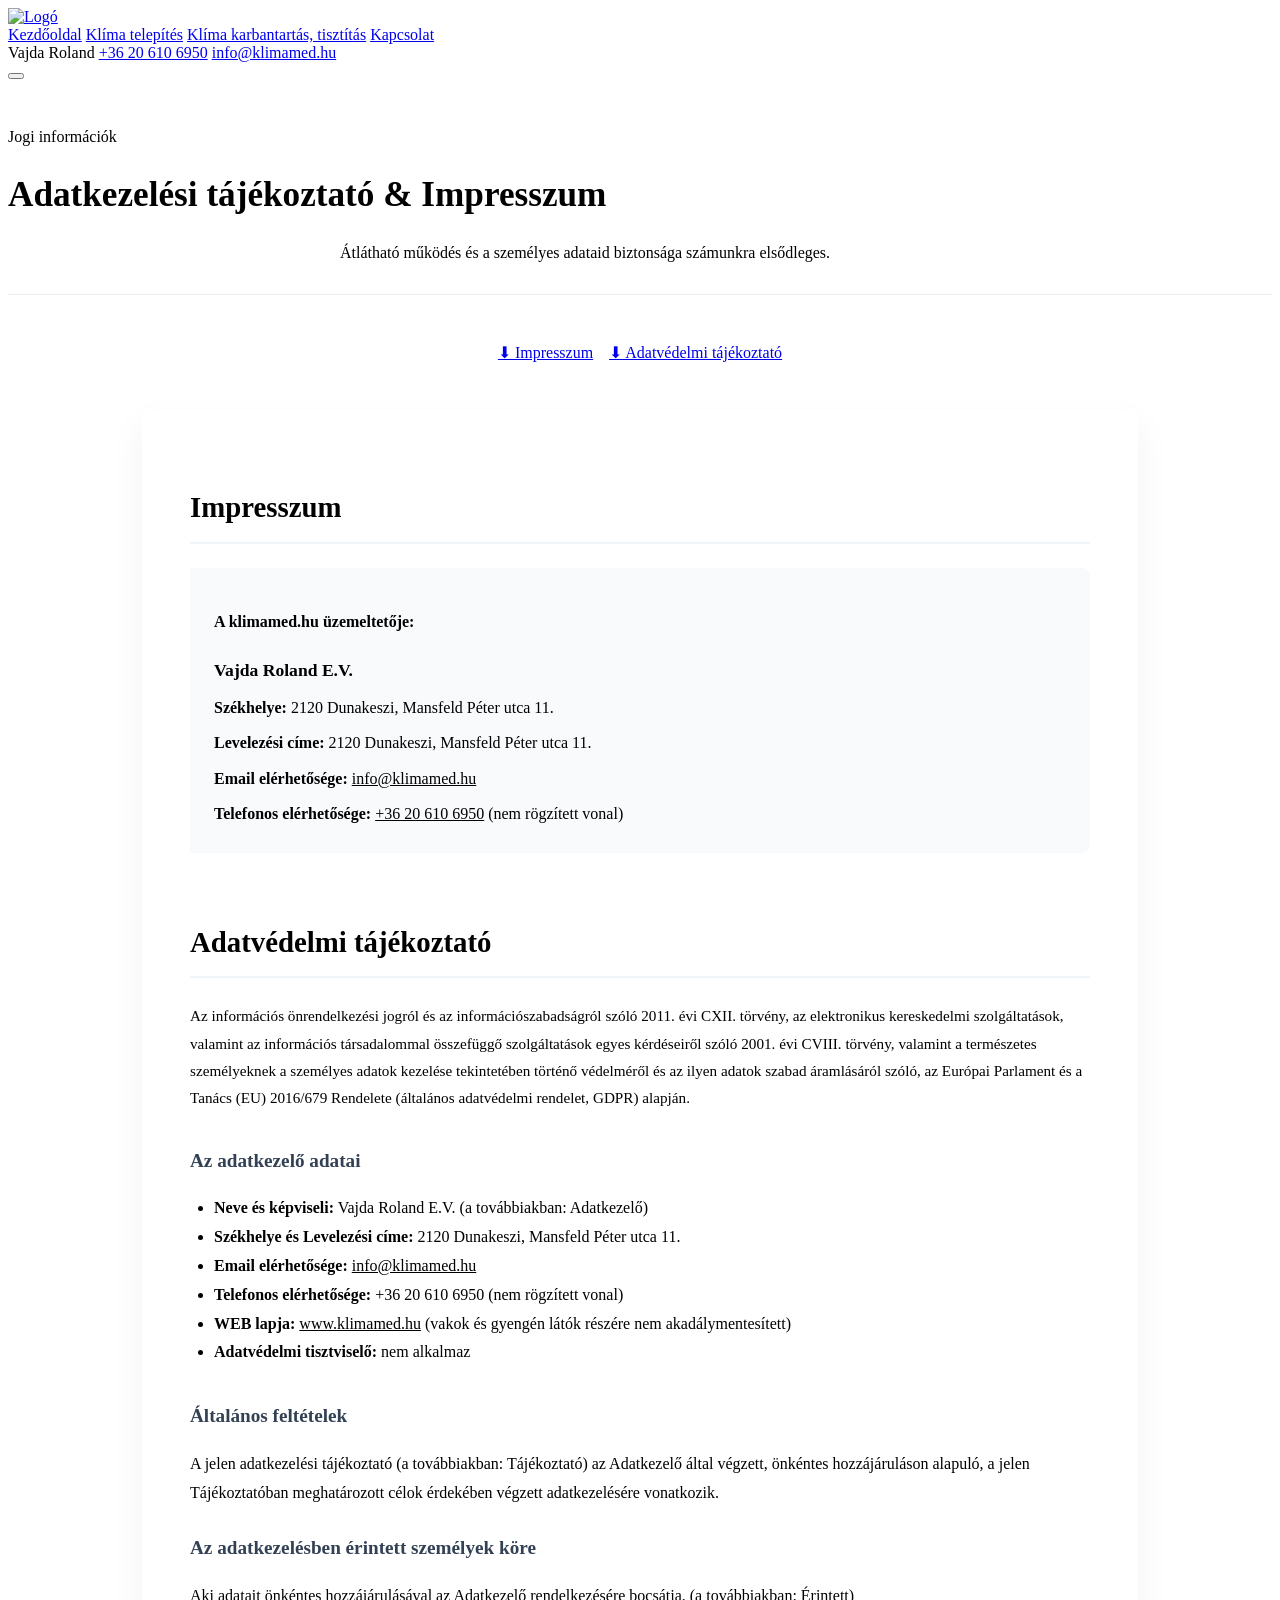
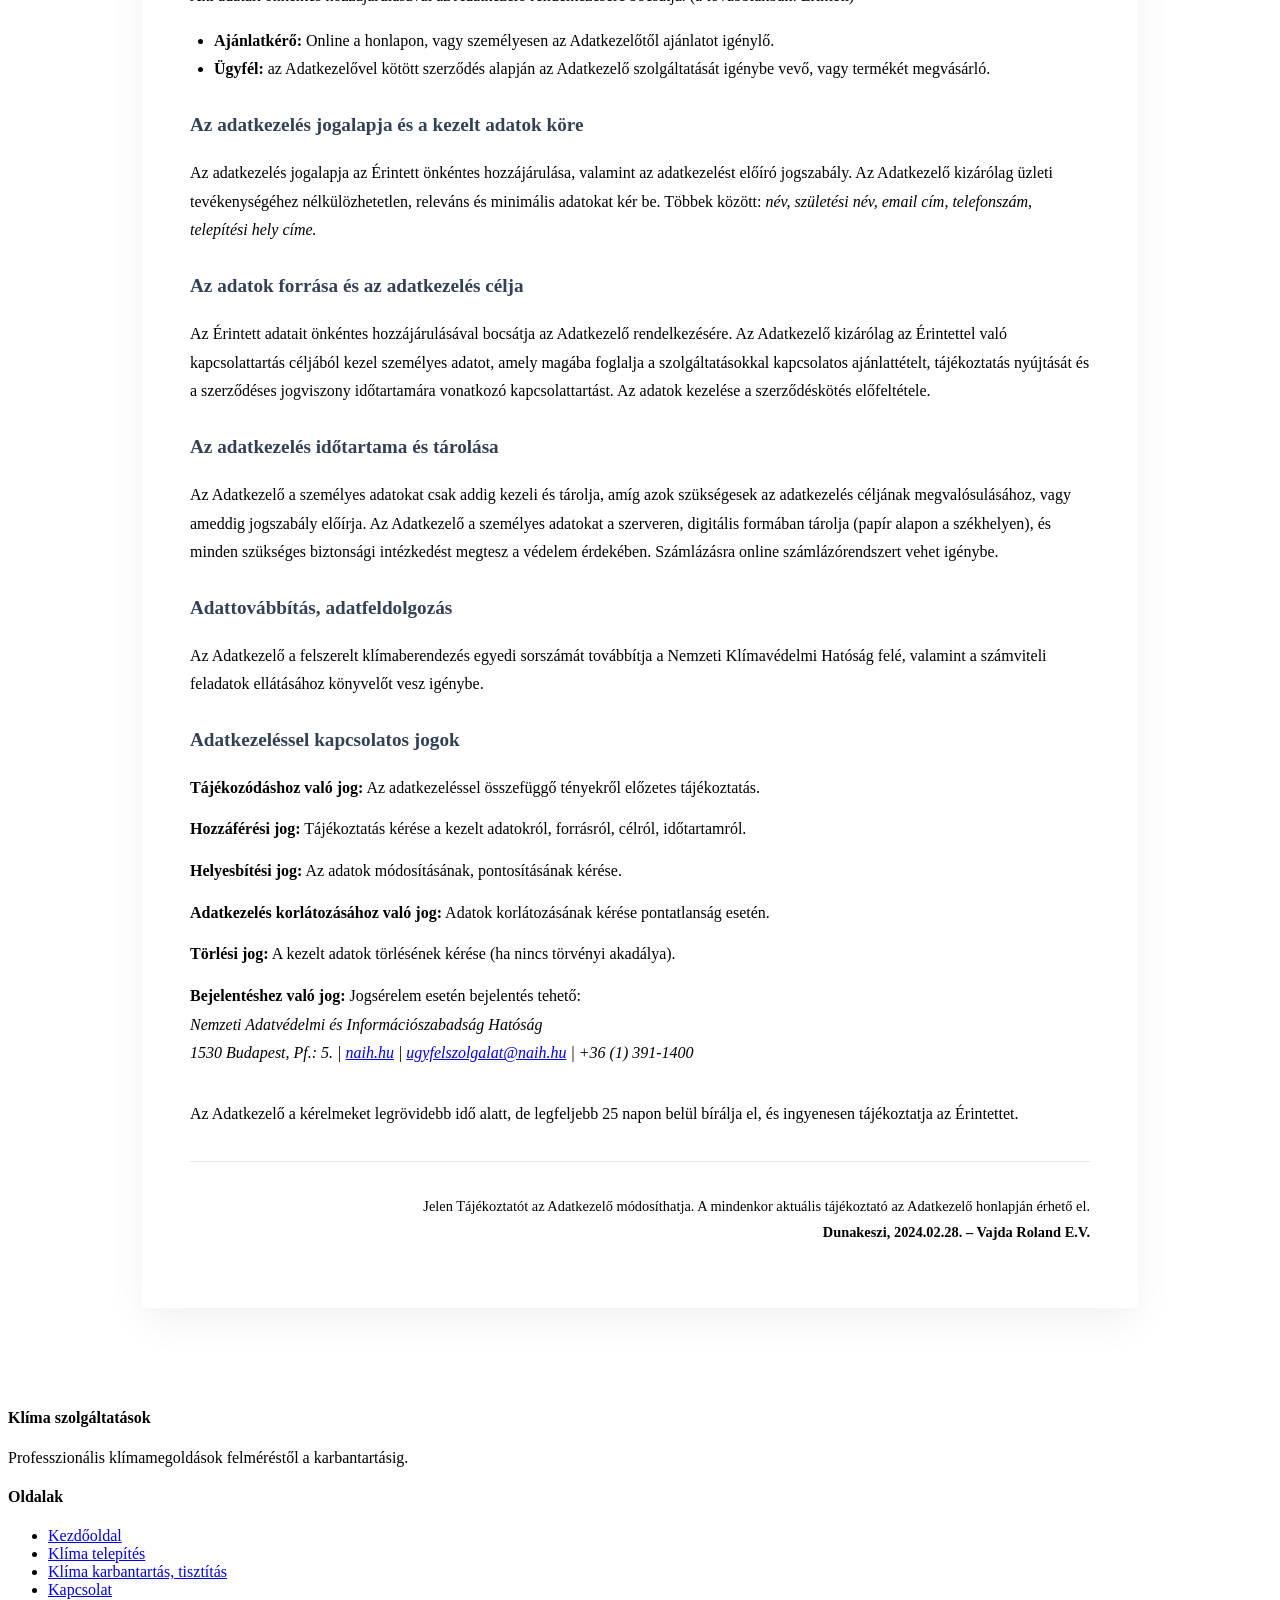
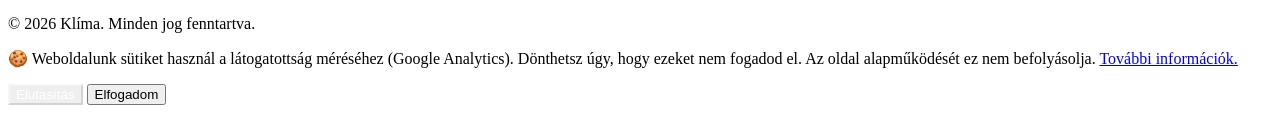
==== adatkezelesi-tajekozatato-impresszum.html @ 2f76c409 "Add files via upload" ====
<!DOCTYPE html>
<html lang="hu">
<head>
  <meta charset="utf-8" />
  <meta name="viewport" content="width=device-width, initial-scale=1" />
  <title>Klíma | Adatkezelési tájékozatató, impresszum,</title>
  <link rel="stylesheet" href="assets/css/style.css" />
  <script src="assets/js/main.js" defer></script>
</head>
<body>
<header class="header">
  <div class="nav-inner">
    <a class="brand" href="index.html">
      <span class="brand-logo">
        <img src="photos/logonohatterpng.png" alt="Logó">
      </span>
    </a>
    <nav class="nav-links">
      <a href="index.html">Kezdőoldal</a>
      <a href="klima-telepites.html">Klíma telepítés</a>
      <a href="klima-karbantartas-tisztitas.html">Klíma karbantartás, tisztítás</a>
      <a href="kapcsolat.html">Kapcsolat</a>
    </nav>
    <div class="header-contact" aria-label="Elérhetőségek">
      <span class="hc-name">Vajda Roland</span>
      <a class="hc-phone" href="tel:+36206106950">+36 20 610 6950</a>
      <a class="hc-mail" href="mailto:info@klimamed.hu">info@klimamed.hu</a>
    </div>
    <button class="nav-toggle" aria-label="Menü">
      <span></span><span></span><span></span>
    </button>
  </div>
</header>

<main class="main">

  <!-- HERO SZEKCIÓ (Kisebb, elegáns fejléc jogi oldalakhoz) -->
  <section class="section" style="padding-top: 3rem; padding-bottom: 2rem; background: var(--color-bg); border-bottom: 1px solid rgba(148,163,184,0.2);">
    <div class="container text-center fade-in">
      <div class="hero-kicker" style="justify-content: center; margin-bottom: 0.5rem;">Jogi információk</div>
      <h1 class="hero-title" style="font-size: 2.2rem;">Adatkezelési tájékoztató & <span>Impresszum</span></h1>
      <p class="hero-lead" style="margin: 0 auto; max-width: 600px;">
        Átlátható működés és a személyes adataid biztonsága számunkra elsődleges.
      </p>
    </div>
  </section>

  <!-- TARTALOM SZEKCIÓ -->
  <section class="section fade-in stagger-1" style="padding-top: 3rem; padding-bottom: 5rem;">
    <div class="container">
      
      <!-- GYORS UGRÁS GOMBOK (Vizuális tartalomjegyzék) -->
      <div style="display: flex; gap: 1rem; justify-content: center; margin-bottom: 3rem; flex-wrap: wrap;">
        <a href="#impresszum" class="btn btn-ghost" style="background: white;">⬇ Impresszum</a>
        <a href="#adatvedelem" class="btn btn-ghost" style="background: white;">⬇ Adatvédelmi tájékoztató</a>
      </div>

      <div class="card" style="max-width: 900px; margin: 0 auto; padding: 3rem; box-shadow: 0 15px 35px rgba(15,23,42,0.05); line-height: 1.8; color: var(--color-text);">
        
        <!-- ================= IMPRESSZUM ================= -->
        <div id="impresszum" style="margin-bottom: 4rem;">
          <h2 style="font-size: 1.8rem; color: var(--color-primary); border-bottom: 2px solid #f1f5f9; padding-bottom: 0.5rem; margin-bottom: 1.5rem;">
            Impresszum
          </h2>
          <div style="background: #f8fafc; padding: 1.5rem; border-left: 4px solid var(--color-primary); border-radius: 0 0.5rem 0.5rem 0;">
            <p style="margin-bottom: 0.5rem;"><strong>A klimamed.hu üzemeltetője:</strong></p>
            <p style="margin-bottom: 0.5rem; font-size: 1.1rem; font-weight: 600;">Vajda Roland E.V.</p>
            <ul style="list-style: none; padding: 0; margin: 0; color: var(--color-muted);">
              <li style="margin-bottom: 0.4rem;"><strong>Székhelye:</strong> 2120 Dunakeszi, Mansfeld Péter utca 11.</li>
              <li style="margin-bottom: 0.4rem;"><strong>Levelezési címe:</strong> 2120 Dunakeszi, Mansfeld Péter utca 11.</li>
              <li style="margin-bottom: 0.4rem;"><strong>Email elérhetősége:</strong> <a href="mailto:info@klimamed.hu" style="color: var(--color-primary);">info@klimamed.hu</a></li>
              <li><strong>Telefonos elérhetősége:</strong> <a href="tel:+36206106950" style="color: var(--color-primary);">+36 20 610 6950</a> (nem rögzített vonal)</li>
            </ul>
          </div>
        </div>

        <!-- ================= ADATVÉDELEM ================= -->
        <div id="adatvedelem">
          <h2 style="font-size: 1.8rem; color: var(--color-primary); border-bottom: 2px solid #f1f5f9; padding-bottom: 0.5rem; margin-bottom: 1.5rem;">
            Adatvédelmi tájékoztató
          </h2>
          <p style="margin-bottom: 2rem; font-size: 0.95rem; color: var(--color-muted);">
            Az információs önrendelkezési jogról és az információszabadságról szóló 2011. évi CXII. törvény, az elektronikus kereskedelmi szolgáltatások, valamint az információs társadalommal összefüggő szolgáltatások egyes kérdéseiről szóló 2001. évi CVIII. törvény, valamint a természetes személyeknek a személyes adatok kezelése tekintetében történő védelméről és az ilyen adatok szabad áramlásáról szóló, az Európai Parlament és a Tanács (EU) 2016/679 Rendelete (általános adatvédelmi rendelet, GDPR) alapján.
          </p>

          <h3 style="font-size: 1.2rem; margin-bottom: 0.5rem; color: #334155;">Az adatkezelő adatai</h3>
          <ul style="list-style-type: disc; padding-left: 1.5rem; margin-bottom: 2rem; color: var(--color-muted);">
            <li><strong>Neve és képviseli:</strong> Vajda Roland E.V. (a továbbiakban: Adatkezelő)</li>
            <li><strong>Székhelye és Levelezési címe:</strong> 2120 Dunakeszi, Mansfeld Péter utca 11.</li>
            <li><strong>Email elérhetősége:</strong> <a href="mailto:info@klimamed.hu" style="color: var(--color-primary);">info@klimamed.hu</a></li>
            <li><strong>Telefonos elérhetősége:</strong> +36 20 610 6950 (nem rögzített vonal)</li>
            <li><strong>WEB lapja:</strong> <a href="https://www.klimamed.hu" target="_blank" style="color: var(--color-primary);">www.klimamed.hu</a> (vakok és gyengén látók részére nem akadálymentesített)</li>
            <li><strong>Adatvédelmi tisztviselő:</strong> nem alkalmaz</li>
          </ul>

          <h3 style="font-size: 1.2rem; margin-bottom: 0.5rem; color: #334155;">Általános feltételek</h3>
          <p style="margin-bottom: 1.5rem;">
            A jelen adatkezelési tájékoztató (a továbbiakban: Tájékoztató) az Adatkezelő által végzett, önkéntes hozzájáruláson alapuló, a jelen Tájékoztatóban meghatározott célok érdekében végzett adatkezelésére vonatkozik.
          </p>

          <h3 style="font-size: 1.2rem; margin-bottom: 0.5rem; color: #334155;">Az adatkezelésben érintett személyek köre</h3>
          <p style="margin-bottom: 0.5rem;">Aki adatait önkéntes hozzájárulásával az Adatkezelő rendelkezésére bocsátja. (a továbbiakban: Érintett)</p>
          <ul style="list-style-type: disc; padding-left: 1.5rem; margin-bottom: 1.5rem; color: var(--color-muted);">
            <li><strong>Ajánlatkérő:</strong> Online a honlapon, vagy személyesen az Adatkezelőtől ajánlatot igénylő.</li>
            <li><strong>Ügyfél:</strong> az Adatkezelővel kötött szerződés alapján az Adatkezelő szolgáltatását igénybe vevő, vagy termékét megvásárló.</li>
          </ul>

          <h3 style="font-size: 1.2rem; margin-bottom: 0.5rem; color: #334155;">Az adatkezelés jogalapja és a kezelt adatok köre</h3>
          <p style="margin-bottom: 1.5rem;">
            Az adatkezelés jogalapja az Érintett önkéntes hozzájárulása, valamint az adatkezelést előíró jogszabály. Az Adatkezelő kizárólag üzleti tevékenységéhez nélkülözhetetlen, releváns és minimális adatokat kér be. Többek között: <em>név, születési név, email cím, telefonszám, telepítési hely címe.</em>
          </p>

          <h3 style="font-size: 1.2rem; margin-bottom: 0.5rem; color: #334155;">Az adatok forrása és az adatkezelés célja</h3>
          <p style="margin-bottom: 1.5rem;">
            Az Érintett adatait önkéntes hozzájárulásával bocsátja az Adatkezelő rendelkezésére. Az Adatkezelő kizárólag az Érintettel való kapcsolattartás céljából kezel személyes adatot, amely magába foglalja a szolgáltatásokkal kapcsolatos ajánlattételt, tájékoztatás nyújtását és a szerződéses jogviszony időtartamára vonatkozó kapcsolattartást. Az adatok kezelése a szerződéskötés előfeltétele.
          </p>

          <h3 style="font-size: 1.2rem; margin-bottom: 0.5rem; color: #334155;">Az adatkezelés időtartama és tárolása</h3>
          <p style="margin-bottom: 1.5rem;">
            Az Adatkezelő a személyes adatokat csak addig kezeli és tárolja, amíg azok szükségesek az adatkezelés céljának megvalósulásához, vagy ameddig jogszabály előírja. Az Adatkezelő a személyes adatokat a szerveren, digitális formában tárolja (papír alapon a székhelyen), és minden szükséges biztonsági intézkedést megtesz a védelem érdekében. Számlázásra online számlázórendszert vehet igénybe.
          </p>

          <h3 style="font-size: 1.2rem; margin-bottom: 0.5rem; color: #334155;">Adattovábbítás, adatfeldolgozás</h3>
          <p style="margin-bottom: 1.5rem;">
            Az Adatkezelő a felszerelt klímaberendezés egyedi sorszámát továbbítja a Nemzeti Klímavédelmi Hatóság felé, valamint a számviteli feladatok ellátásához könyvelőt vesz igénybe.
          </p>

          <h3 style="font-size: 1.2rem; margin-bottom: 0.5rem; color: #334155;">Adatkezeléssel kapcsolatos jogok</h3>
          <ul style="list-style-type: none; padding-left: 0; margin-bottom: 2rem;">
            <li style="margin-bottom: 0.8rem;"><strong>Tájékozódáshoz való jog:</strong> Az adatkezeléssel összefüggő tényekről előzetes tájékoztatás.</li>
            <li style="margin-bottom: 0.8rem;"><strong>Hozzáférési jog:</strong> Tájékoztatás kérése a kezelt adatokról, forrásról, célról, időtartamról.</li>
            <li style="margin-bottom: 0.8rem;"><strong>Helyesbítési jog:</strong> Az adatok módosításának, pontosításának kérése.</li>
            <li style="margin-bottom: 0.8rem;"><strong>Adatkezelés korlátozásához való jog:</strong> Adatok korlátozásának kérése pontatlanság esetén.</li>
            <li style="margin-bottom: 0.8rem;"><strong>Törlési jog:</strong> A kezelt adatok törlésének kérése (ha nincs törvényi akadálya).</li>
            <li style="margin-bottom: 0.8rem;">
              <strong>Bejelentéshez való jog:</strong> Jogsérelem esetén bejelentés tehető:<br>
              <em style="color: var(--color-muted);">Nemzeti Adatvédelmi és Információszabadság Hatóság<br>
              1530 Budapest, Pf.: 5. | <a href="http://naih.hu" target="_blank">naih.hu</a> | <a href="mailto:ugyfelszolgalat@naih.hu">ugyfelszolgalat@naih.hu</a> | +36 (1) 391-1400</em>
            </li>
          </ul>

          <p style="margin-bottom: 2rem;">
            Az Adatkezelő a kérelmeket legrövidebb idő alatt, de legfeljebb 25 napon belül bírálja el, és ingyenesen tájékoztatja az Érintettet.
          </p>

          <hr style="border: 0; border-top: 1px solid #e5e7eb; margin: 2rem 0;">
          
          <p style="font-size: 0.9rem; color: var(--color-muted); text-align: right;">
            Jelen Tájékoztatót az Adatkezelő módosíthatja. A mindenkor aktuális tájékoztató az Adatkezelő honlapján érhető el.<br>
            <strong>Dunakeszi, 2024.02.28. – Vajda Roland E.V.</strong>
          </p>
        </div>

      </div>
    </div>
  </section>

</main>


<footer class="footer">
  <div class="footer-inner">
    <div>
      <h4>Klíma szolgáltatások</h4>
      <p>Professzionális klímamegoldások felméréstől a karbantartásig.</p>
    </div>
    <div>
      <h4>Oldalak</h4>
      <ul>
        <li><a href="index.html">Kezdőoldal</a></li>
        <li><a href="klima-telepites.html">Klíma telepítés</a></li>
        <li><a href="klima-karbantartas-tisztitas.html">Klíma karbantartás, tisztítás</a></li>
        <li><a href="kapcsolat.html">Kapcsolat</a></li>
      </ul>
    </div>
  </div>
  <div class="footer-bottom">
    &copy; 2026 Klíma. Minden jog fenntartva.
  </div>
</footer>

<!-- SÜTI (COOKIE) BANNER -->
<div id="cookie-banner" class="cookie-banner">
  <div class="cookie-content">
    <p>
      🍪 Weboldalunk sütiket használ a látogatottság méréséhez (Google Analytics). 
      Dönthetsz úgy, hogy ezeket nem fogadod el. Az oldal alapműködését ez nem befolyásolja.
      <a href="adatkezelesi-tajekozatato-impresszum.html">További információk.</a>
    </p>
    <div class="cookie-actions">
      <!-- "Csak az elengedhetetlenek" gomb (Gyakorlatilag az elutasítás) -->
      <button id="reject-cookies" class="btn btn-ghost btn-sm" style="color: white; border-color: rgba(255,255,255,0.4);">Elutasítás</button>
      <button id="accept-cookies" class="btn btn-primary btn-sm">Elfogadom</button>
    </div>
  </div>
</div>



</body>
</html>
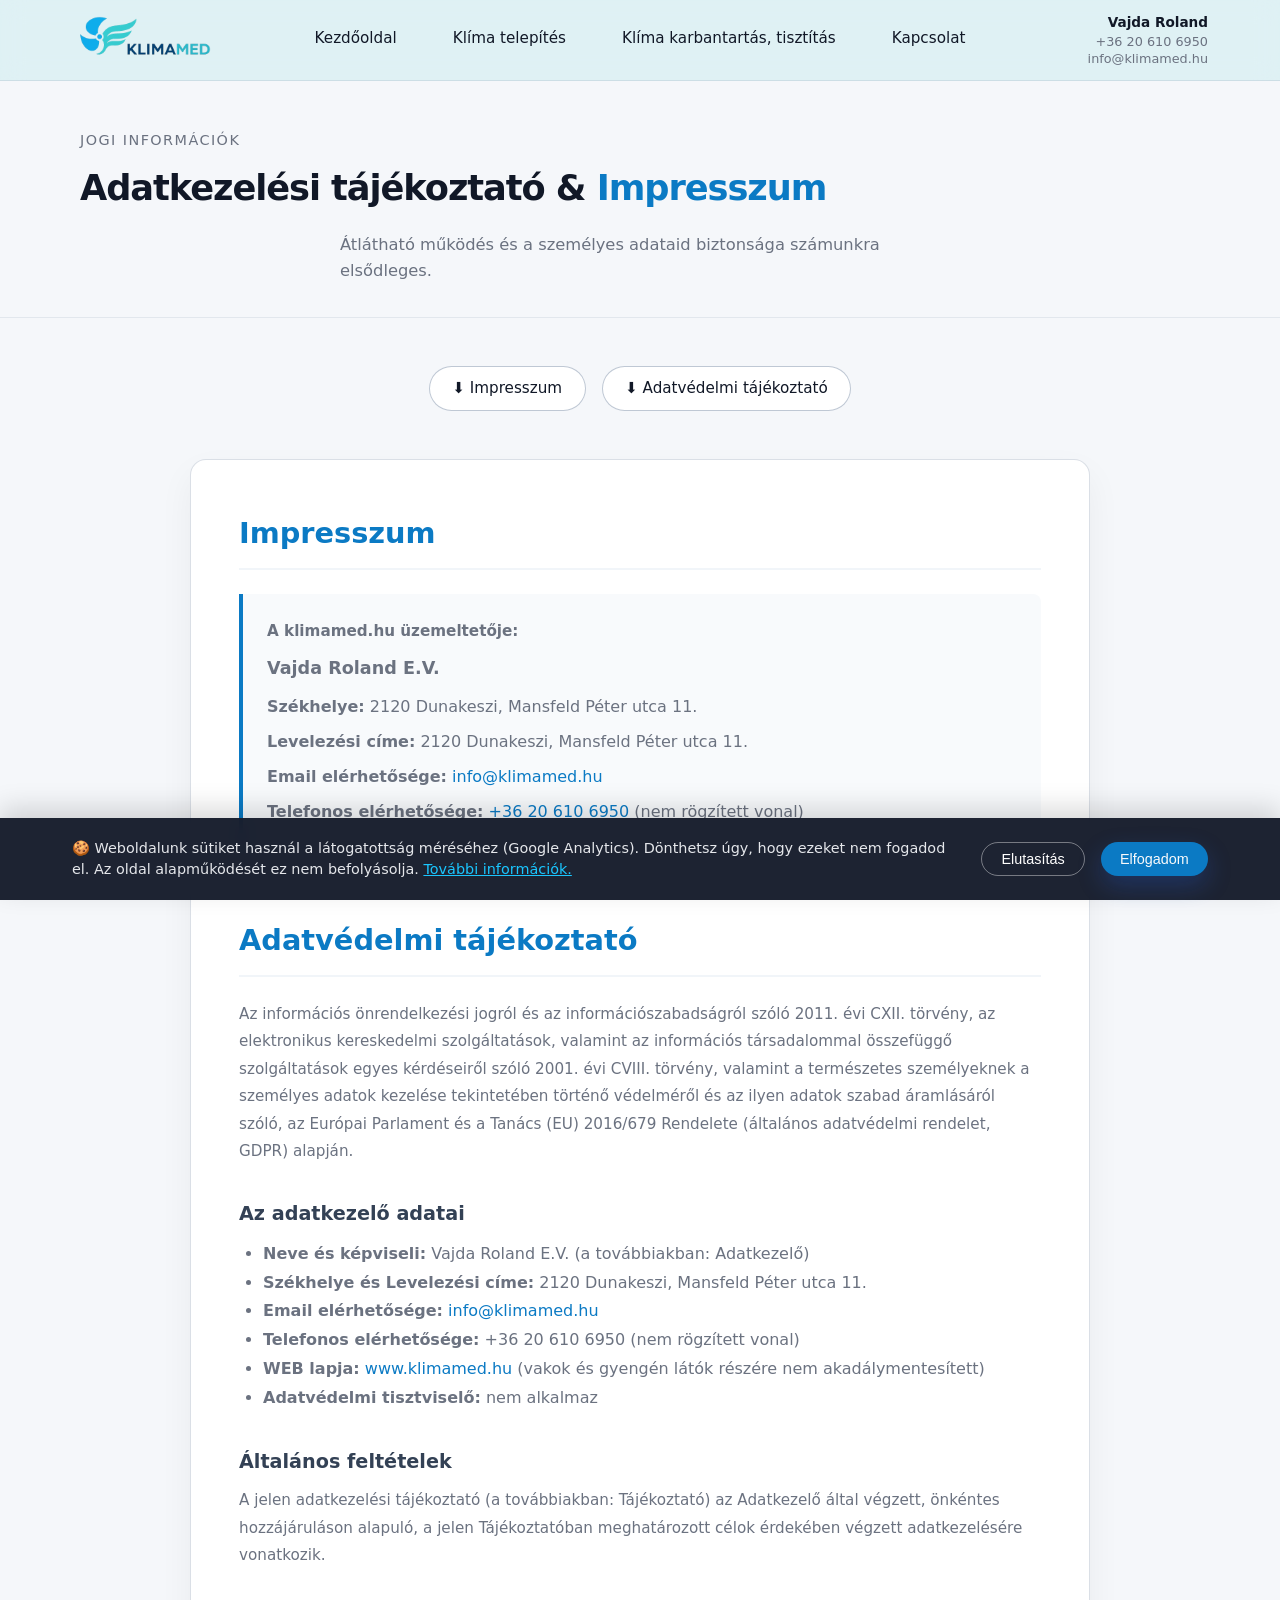
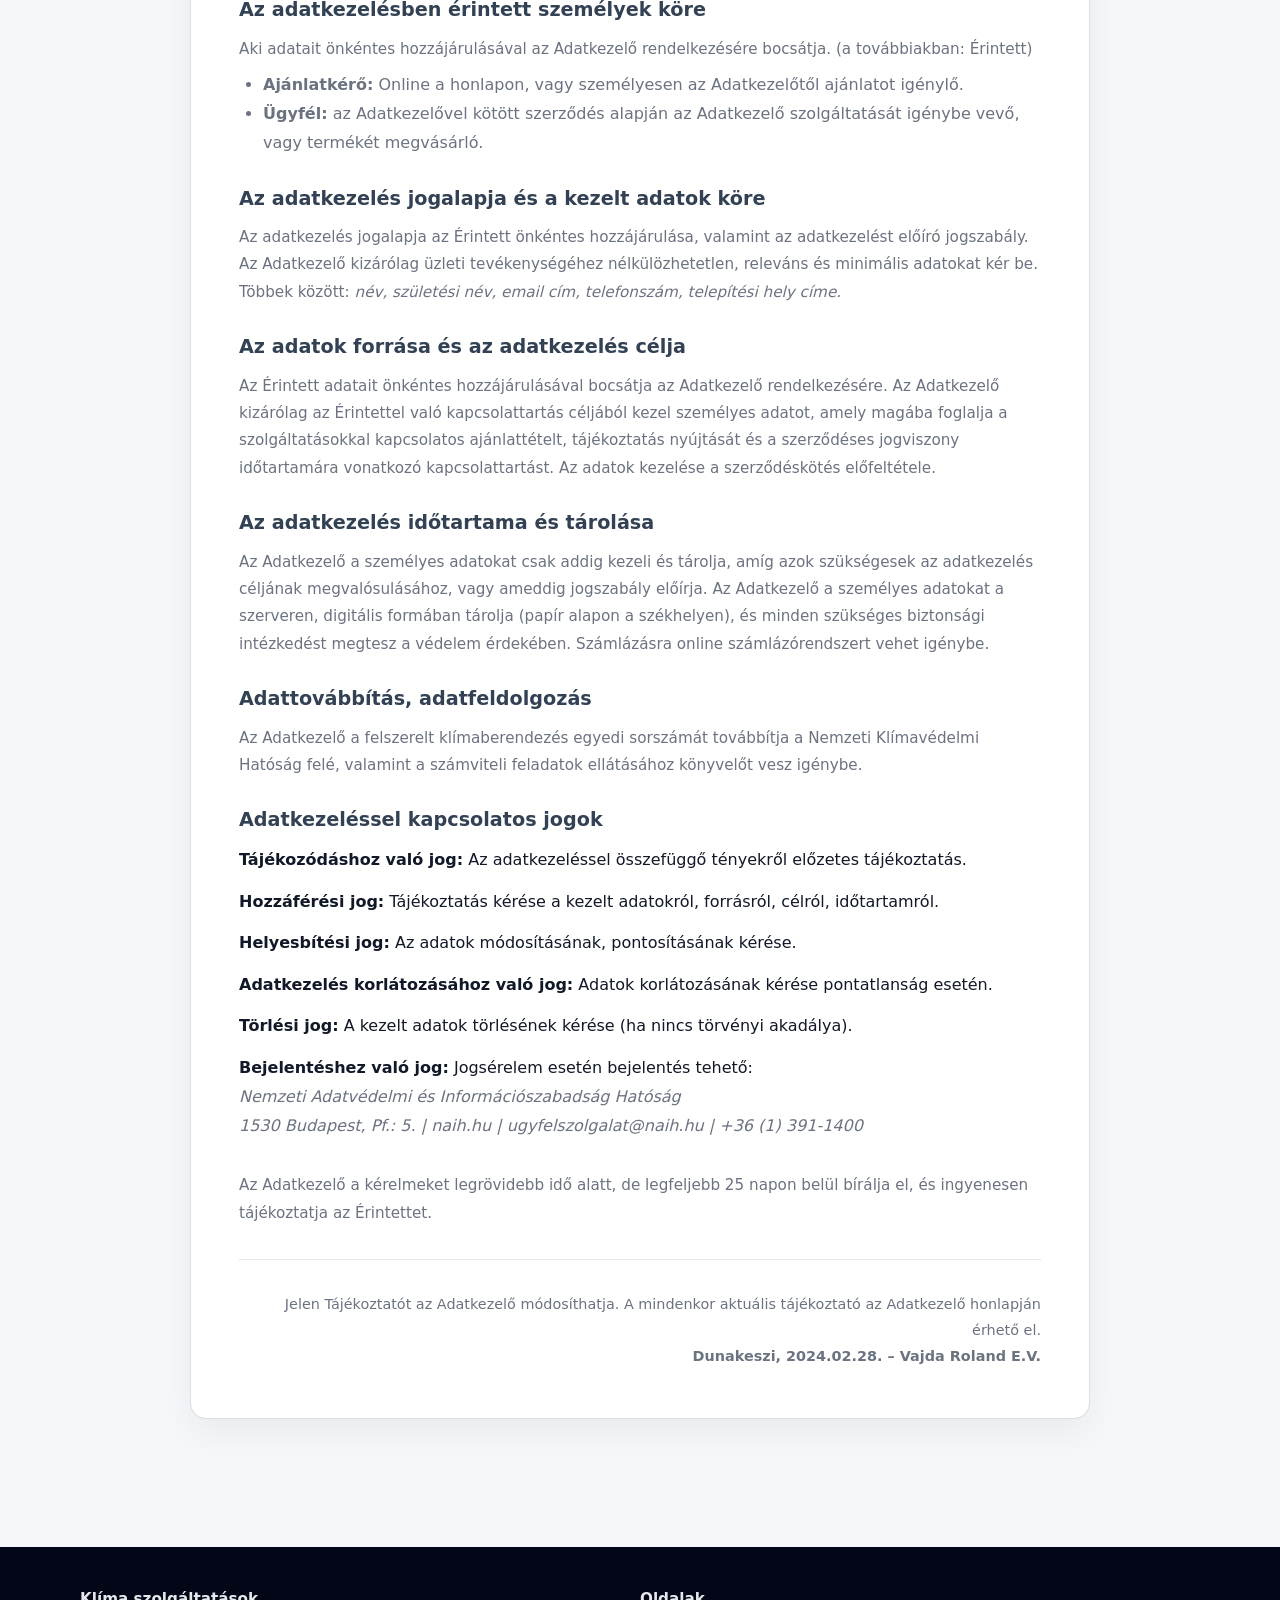
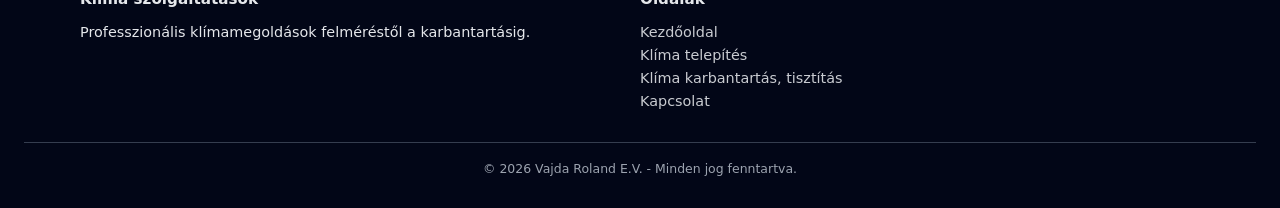
==== commit 2821299a: "Update adatkezelesi-tajekozatato-impresszum.html" ====
--- a/adatkezelesi-tajekozatato-impresszum.html
+++ b/adatkezelesi-tajekozatato-impresszum.html
@@ -175,7 +175,7 @@
     </div>
   </div>
   <div class="footer-bottom">
-    &copy; 2026 Klíma. Minden jog fenntartva.
+    &copy; 2026 Vajda Roland E.V. - Minden jog fenntartva.
   </div>
 </footer>
 
--- a/assets/css/style.css
+++ b/assets/css/style.css
@@ -0,0 +1,778 @@
+:root {
+  --color-primary: #0b7ac4;
+  --color-accent: #1ac6ff;
+  --color-bg: #f5f7fa;
+  --color-text: #111827;
+  --color-muted: #6b7280;
+  --color-surface: #ffffff;
+  --header-h: 80px; /* Hozzáadva a fix fejléc magasság */
+}
+
+* { box-sizing: border-box; margin: 0; padding: 0; }
+html { scroll-behavior: smooth; }
+body { font-family: system-ui, -apple-system, BlinkMacSystemFont, 'Segoe UI', sans-serif; background: var(--color-bg); color: var(--color-text); line-height: 1.6; }
+img { max-width: 100%; display: block; }
+a { color: inherit; text-decoration: none; }
+ul { list-style: none; }
+
+/* --- FEJLÉC (HEADER) --- */
+.header { 
+  position: sticky; 
+  top: 0; 
+  z-index: 100; /* Növelt z-index, hogy biztosan legfelül legyen */
+  background: #c8eaef7f;  
+  backdrop-filter: blur(12px); 
+  -webkit-backdrop-filter: blur(12px); 
+  border-bottom: 1px solid rgba(148,163,184,0.25); 
+  display: block; 
+}
+
+.nav-inner {
+  position: relative; 
+  width: 100%;
+  max-width: 1200px; 
+  margin: 0 auto;
+  padding: 0 2rem;
+  display: flex;
+  align-items: center;
+  justify-content: space-between; 
+  height: var(--header-h); 
+}
+
+/* 1. Logó (Balra) */
+.brand {
+  display: flex;
+  align-items: center;
+  gap: 0.6rem; 
+  font-weight: 600; 
+  font-size: 1.05rem;
+  z-index: 110; 
+}
+
+.brand-logo {
+  /* Engedjük nagyobbra nőni asztali nézetben scale nélkül! */
+  height: 180px; 
+  display: flex;
+  align-items: center;
+  justify-content: center;
+  /* Fontos: eltoljuk egy picit balra, ha az alap képeden túl sok az üres hely bal oldalon */
+  margin-left: -20px; 
+}
+
+.brand-logo img {
+  height: 100%;
+  width: auto;
+  /* Engedjük szélesebbre a képet */
+  max-width: 350px; 
+  object-fit: contain;
+}
+
+
+.brand span { color: var(--color-primary); }
+
+/* 2. Menüpontok (Középen asztali gépen) */
+.nav-links {
+  position: absolute;
+  left: 50%;
+  transform: translateX(-50%); 
+  display: flex;
+  flex-direction: row; 
+  flex-wrap: nowrap;   
+  align-items: center;
+  justify-content: center;
+  width: max-content;  
+  gap: 1.5rem;
+}
+
+.nav-links a {
+  display: inline-block; 
+  position: relative;
+  color: #111827;
+  font-size: 0.95rem;
+  font-weight: 500;
+  margin: 0 1rem; 
+  padding-bottom: 4px;
+  white-space: nowrap; 
+  -webkit-tap-highlight-color: transparent;
+}
+
+.nav-links a::after { 
+  content: ''; 
+  position: absolute; 
+  left: 0; 
+  bottom: 0; 
+  width: 0; 
+  height: 2px; 
+  background: var(--color-primary); 
+  transition: width 0.2s ease-out; 
+}
+
+.nav-links a:hover::after, .nav-links a.is-active::after { width: 100%; }
+
+/* 3. Fejléc Elérhetőségek (Jobbra) */
+.header-contact {
+  display: flex;
+  flex-direction: column; 
+  align-items: flex-end;  
+  justify-content: center;
+  gap: 2px;               
+  font-size: 0.8rem;      
+  line-height: 1.2;       
+  z-index: 110;
+  white-space: nowrap;
+}
+
+.hc-name {
+  font-weight: 600;
+  color: #111827;
+  font-size: 0.85rem;
+  margin-bottom: 2px;
+}
+
+.hc-phone, .hc-mail {
+  color: #6b7280;
+  text-decoration: none;
+  transition: color 0.2s;
+}
+
+.hc-phone:hover, .hc-mail:hover {
+  color: var(--color-primary); 
+}
+
+/* 4. Mobil menü (Hamburger) gomb */
+.nav-toggle { 
+  display: none; 
+  border: none; 
+  background: none; 
+  cursor: pointer; 
+  padding: 0.25rem; 
+  z-index: 120; 
+  margin-left: auto;
+  -webkit-tap-highlight-color: transparent;
+}
+.nav-toggle span { 
+  width: 22px; 
+  height: 2px; 
+  background: #111827; 
+  display: block; 
+  margin: 4px 0; 
+  transition: 0.2s; 
+}
+
+/* --- RESZPONZÍV NÉZETEK FEJLÉC --- */
+
+/* Kisebb asztali gépek (pl. laptop) */
+@media (max-width: 1200px) {
+  .nav-links a {
+    margin: 0 0.75rem;
+  }
+}
+
+/* Tabletek (Elérhetőség elrejtése, menü ne csússzon rá) */
+@media (max-width: 950px) {
+  .header-contact {
+    display: none;
+  }
+  .nav-links {
+    position: static;
+    transform: none;
+    margin-left: auto;
+    margin-right: 2rem;
+  }
+}
+
+/* MOBIL NÉZET (Hamburger, logó középen, menü lenyílik) */
+@media (max-width: 768px) {
+  .brand {
+    position: absolute;
+    left: 50%;
+    transform: translateX(-50%);
+  }
+  
+  /* MOBILON VISSZAVESSZÜK A MÉRETÉT, HOGY NE CSÚSSZON EL */
+  .brand-logo {
+    height: 140px; 
+    margin-left: 0; 
+  }
+  
+  .brand-logo img {
+    max-width: 220px; /* Mobilon a max szélességet is korlátozzuk */
+  }
+  
+  /* ... a többi marad változatlan (nav-toggle, nav-links stb.) ... */
+
+  
+  .nav-toggle { 
+    display: block; 
+    position: absolute;
+    right: 1.25rem; 
+    top: 50%;
+    transform: translateY(-50%);
+  }
+  
+    .nav-links { 
+    position: absolute; 
+    top: 100%; 
+    left: 0;
+    right: 0;
+    background: #c8eaef;   
+    flex-direction: column; 
+    /* A padding lecsökkentve: felső, jobb/bal, alsó */
+    padding: 1rem 1.5rem 1.25rem; 
+    transform: translateY(-1px); 
+    opacity: 0; 
+    pointer-events: none; 
+    transition: 0.4s ease-out; 
+    border-top: 1px solid rgba(148,163,184,0.25);
+    border-bottom: 1px solid rgba(148,163,184,0.25);
+    margin: 0;
+    width: 100%;
+    box-shadow: 0 10px 25px rgba(0,0,0,0.1); 
+    z-index: 90; 
+  }
+  
+  .nav-links.is-open { 
+    transform: translateY(0); 
+    opacity: 1; 
+    pointer-events: auto; 
+  }
+  
+  .nav-links a { 
+    /* Kisebb térköz a menüpontok között */
+    margin: 0.5rem 0; 
+    font-size: 1.15rem; 
+    width: 100%;
+    text-align: center; 
+    padding: 0.4rem 0;
+  }
+}
+
+/* --- AZ OLDAL TÖBBI RÉSZE (A meglévő, jól működő kódod) --- */
+
+.main { min-height: calc(100vh - 120px); }
+.section { padding: 3.5rem 1.25rem; }
+.container { max-width: 1120px; margin: 0 auto; }
+.hero { display:flex; align-items:center; justify-content:space-between; gap:2.5rem; }
+.hero-copy { flex:1; }
+.hero-kicker { font-size:0.9rem; text-transform:uppercase; letter-spacing:0.1em; color:var(--color-muted); margin-bottom:0.75rem; }
+.hero-title { font-size: clamp(2rem, 3vw, 2.6rem); font-weight:650; letter-spacing:-0.03em; margin-bottom:1rem; }
+.hero-title span { color: var(--color-primary); }
+.hero-lead { font-size:1.02rem; color:var(--color-muted); max-width:34rem; }
+.hero-actions { margin-top:1.75rem; display:flex; flex-wrap:wrap; gap:0.9rem; align-items:center; }
+.hero aside { flex:1; display:flex; justify-content:flex-end; }
+.hero-card { background: radial-gradient(circle at top left, rgba(59,130,246,0.18), transparent 55%), var(--color-surface); border-radius:1.25rem; padding:1.5rem 1.6rem; box-shadow:0 10px 30px rgba(15,23,42,0.08); max-width:24rem; font-size:0.9rem; }
+
+.btn { border-radius:999px; padding:0.6rem 1.4rem; font-size:0.95rem; font-weight:500; border:none; cursor:pointer; display:inline-flex; align-items:center; gap:0.4rem; transition: background 0.18s ease-out, box-shadow 0.18s ease-out, transform 0.18s ease-out; }
+.btn-primary { background: var(--color-primary); color:#f9fafb; box-shadow:0 10px 25px rgba(37,99,235,0.25); }
+.btn-primary:hover { background:#1d4ed8; transform: translateY(-1px); }
+.btn-ghost { background:transparent; color:#111827; border:1px solid rgba(148,163,184,0.6); }
+.btn-ghost:hover { background:#f3f4f6; }
+
+.grid { display:grid; gap:1.8rem; }
+.grid-3 { grid-template-columns: repeat(3, minmax(0,1fr)); }
+.grid-2 { grid-template-columns: repeat(2, minmax(0,1fr)); }
+@media (max-width: 960px) { .hero { flex-direction:column; align-items:flex-start; } .hero aside { width:100%; justify-content:flex-start; } }
+@media (max-width: 768px) { .grid-3 { grid-template-columns: minmax(0,1fr); } .grid-2 { grid-template-columns: minmax(0,1fr); } }
+
+.card { background: var(--color-surface); border-radius:1rem; padding:1.4rem 1.5rem; box-shadow:0 8px 24px rgba(15,23,42,0.06); border:1px solid rgba(148,163,184,0.35); }
+.card h2, .card h3 { margin-bottom:0.55rem; font-size:1.05rem; }
+.card p { font-size:0.95rem; color:var(--color-muted); }
+.section-heading { margin-bottom:2.2rem; }
+.section-kicker { font-size:0.8rem; text-transform:uppercase; letter-spacing:0.12em; color:var(--color-muted); margin-bottom:0.35rem; }
+.section-title { font-size:1.5rem; font-weight:600; margin-bottom:0.2rem; }
+.section-subtitle { font-size:0.95rem; color:var(--color-muted); max-width:32rem; }
+
+.pricing-table { width:100%; border-collapse:collapse; font-size:0.94rem; }
+.pricing-table th, .pricing-table td { padding:0.6rem 0.75rem; border-bottom:1px solid #e5e7eb; text-align:left; }
+.pricing-table tbody tr:hover { background:#f9fafb; }
+
+.process-cols { display:grid; grid-template-columns: minmax(0,2.3fr) minmax(0,1.4fr); gap:2rem; align-items:flex-start; }
+@media (max-width: 900px) { .process-cols { grid-template-columns: minmax(0,1fr); } }
+.process-note { font-size:0.9rem; color:var(--color-muted); padding:0.9rem 1rem; border-radius:0.9rem; background:#f3f4f6; border:1px dashed rgba(148,163,184,0.8); }
+
+.form { max-width: 520px; }
+.form-row { display:grid; grid-template-columns:repeat(2,minmax(0,1fr)); gap:1rem; }
+@media (max-width: 640px) { .form-row { grid-template-columns:minmax(0,1fr); } }
+.form-group { margin-bottom:1rem; font-size:0.9rem; }
+.form-label { display:block; margin-bottom:0.25rem; font-weight:500; }
+.form-control { width:100%; border-radius:0.7rem; border:1px solid #d1d5db; padding:0.55rem 0.7rem; font-size:0.92rem; }
+.form-control:focus { outline:2px solid rgba(59,130,246,0.25); border-color:var(--color-primary); }
+
+.footer { background:#020617; color:#e5e7eb; padding:2.5rem 1.5rem 1.8rem; margin-top:3rem; }
+.footer-inner { max-width:1120px; margin:0 auto; display:grid; grid-template-columns:2fr 1fr 1fr; gap:2rem; font-size:0.9rem; }
+.footer h4 { font-size:0.95rem; margin-bottom:0.6rem; }
+.footer a { color:#e5e7eb; opacity:0.88; }
+.footer a:hover { opacity:1; text-decoration:underline; }
+.footer-bottom { margin-top:1.8rem; font-size:0.78rem; color:#9ca3af; text-align:center; border-top:1px solid rgba(148,163,184,0.35); padding-top:1rem; }
+@media (max-width: 800px) { .footer-inner { grid-template-columns:minmax(0,1fr) minmax(0,1fr); } }
+@media (max-width: 600px) { .footer-inner { grid-template-columns:minmax(0,1fr); } }
+
+.fade-in { opacity:0; transform: translateY(8px); transition: opacity 0.4s ease-out, transform 0.4s ease-out; }
+.fade-in.is-visible { opacity:1; transform: translateY(0); }
+
+/* --- EXTRA ANIMÁCIÓK ÉS HOVER EFFEKTEK --- */
+
+.stagger-1 { transition-delay: 100ms; }
+.stagger-2 { transition-delay: 200ms; }
+.stagger-3 { transition-delay: 300ms; }
+.stagger-4 { transition-delay: 400ms; }
+
+.card-hover {
+  transition: transform 0.3s ease, box-shadow 0.3s ease, border-color 0.3s ease;
+  position: relative;
+  overflow: hidden;
+}
+.card-hover:hover {
+  transform: translateY(-5px);
+  box-shadow: 0 12px 30px rgba(15, 23, 42, 0.12);
+  border-color: rgba(59, 130, 246, 0.4);
+}
+
+.card-hover::before {
+  content: '';
+  position: absolute;
+  left: 0;
+  top: 0;
+  bottom: 0;
+  width: 4px;
+  background: var(--color-primary);
+  transform: scaleY(0);
+  transition: transform 0.3s ease;
+  transform-origin: bottom;
+}
+.card-hover:hover::before {
+  transform: scaleY(1);
+}
+
+.process-list {
+  list-style: none;
+  padding: 0;
+  margin: 0;
+}
+.process-list li {
+  position: relative;
+  padding-left: 2.5rem;
+  margin-bottom: 1.5rem;
+}
+.process-list li::before {
+  content: "✓";
+  position: absolute;
+  left: 0;
+  top: -2px;
+  width: 28px;
+  height: 28px;
+  background: rgba(59, 130, 246, 0.1);
+  color: var(--color-primary);
+  border-radius: 50%;
+  display: flex;
+  align-items: center;
+  justify-content: center;
+  font-weight: bold;
+  font-size: 0.8rem;
+}
+.process-list h3 {
+  font-size: 1.05rem;
+  margin-bottom: 0.3rem;
+  color: var(--color-text);
+}
+.process-list p {
+  font-size: 0.92rem;
+  color: var(--color-muted);
+  margin: 0;
+}
+
+.service-grid {
+  display: grid;
+  grid-template-columns: 1.5fr 1fr;
+  gap: 2.5rem;
+  align-items: start;
+}
+@media (max-width: 900px) {
+  .service-grid { grid-template-columns: 1fr; }
+}
+
+.info-box {
+  background: #f8fafc;
+  border-left: 4px solid var(--color-primary);
+  padding: 1.2rem;
+  border-radius: 0 0.5rem 0.5rem 0;
+  margin: 1.5rem 0;
+  font-size: 0.95rem;
+  color: #334155;
+}
+
+.card-image {
+  width: calc(100% + 3rem); 
+  height: 240px;
+  object-fit: cover;
+  margin-top: -1.4rem;
+  margin-left: -1.5rem;
+  margin-right: -1.5rem;
+  margin-bottom: 1.5rem; 
+  border-radius: 1rem 1rem 0 0; 
+  display: block;
+  max-width: none; 
+}
+
+/* ====== ÚJ KÉP ÉS LÁTVÁNY ELEMEK A KEZDŐLAPHOZ ====== */
+
+/* Modern képek árnyékkal és lekerekítéssel */
+.modern-shadow {
+  border-radius: 1.5rem;
+  box-shadow: 0 20px 40px rgba(15, 23, 42, 0.15);
+  object-fit: cover;
+  width: 100%;
+}
+
+/* ====== ÚJ HERO KÉP FORMA (Kártya helyett organikus/modern) ====== */
+.hero-image-wrapper {
+  position: relative;
+  flex: 1.2 !important;
+  display: flex;
+  justify-content: flex-end;
+  /* Kicsit engedjük kilógni a jobbra, hogy ne legyen dobozos érzése */
+  margin-right: -2rem; 
+}
+
+.hero-image {
+  max-height: 550px;
+  width: 100%;
+  object-fit: cover;
+  object-position: 50% 10%;
+  /* Különleges, aszimmetrikus lekerekítés a profi megjelenésért (levél/csepp forma) */
+  border-radius: 30% 70% 70% 30% / 30% 30% 70% 70%;
+  box-shadow: 0 30px 60px rgba(11, 122, 196, 0.15);
+  /* Finom animáció hozzáadása a formához */
+  animation: morphing 12s ease-in-out infinite;
+  transition: all 0.5s ease;
+}
+
+/* Lebegő, formaváltoztató animáció a légáramlás érzékeltetésére */
+@keyframes morphing {
+  0% {
+    border-radius: 30% 70% 70% 30% / 30% 30% 70% 70%;
+    transform: translateY(0) scale(1);
+  }
+  33% {
+    border-radius: 50% 50% 30% 70% / 60% 30% 70% 40%;
+    transform: translateY(-10px) scale(1.02);
+  }
+  66% {
+    border-radius: 70% 30% 50% 50% / 30% 60% 40% 70%;
+    transform: translateY(5px) scale(0.98);
+  }
+  100% {
+    border-radius: 30% 70% 70% 30% / 30% 30% 70% 70%;
+    transform: translateY(0) scale(1);
+  }
+}
+
+/* Egy kis vizuális trükk: egy elmosódott színes folt a kép mögött */
+.hero-image-wrapper::before {
+  content: '';
+  position: absolute;
+  top: 50%;
+  left: 50%;
+  transform: translate(-50%, -50%);
+  width: 90%;
+  height: 90%;
+  background: linear-gradient(135deg, var(--color-accent), var(--color-primary));
+  filter: blur(60px);
+  opacity: 0.3;
+  z-index: -1;
+  border-radius: 50%;
+  animation: pulse 10s ease-in-out infinite alternate;
+}
+
+@keyframes pulse {
+  0% { opacity: 0.2; transform: translate(-50%, -50%) scale(0.9); }
+  100% { opacity: 0.4; transform: translate(-50%, -50%) scale(1.1); }
+}
+
+@media (max-width: 900px) {
+  .hero-image-wrapper {
+    margin-right: 0;
+    margin-top: 2rem;
+  }
+  .hero-image {
+    max-height: 400px;
+    border-radius: 20% 40% 40% 20% / 20% 20% 40% 40%;
+    animation: none; 
+    
+    /* Mobilon is feljebb toljuk a fókuszt */
+    object-position: 50% 10%;
+  }
+  .hero-image-wrapper::before {
+    display: none;
+  }
+}
+
+
+
+/* Kép a gridben (Miért válassz minket) */
+.feature-image-container {
+  position: relative;
+}
+
+.feature-image {
+  height: 100%;
+  min-height: 400px;
+}
+
+/* Lebegő "badge" a kép sarkán (látványelem) */
+.floating-badge {
+  position: absolute;
+  bottom: -20px;
+  right: -20px;
+  background: var(--color-primary);
+  color: white;
+  padding: 1.5rem;
+  border-radius: 1rem;
+  box-shadow: 0 10px 25px rgba(11, 122, 196, 0.4);
+  text-align: center;
+  font-size: 0.9rem;
+  line-height: 1.3;
+}
+.floating-badge strong {
+  font-size: 1.8rem;
+  display: block;
+  margin-bottom: 0.2rem;
+}
+
+/* Szolgáltatás kártyák finomhangolása */
+.card-content {
+  padding: 0 0.5rem; /* Egy kis plusz belső margó a szövegnek a kép alatt */
+}
+
+/* Nagy, feltűnő Call-To-Action (Kapcsolat) kártya a lap alján */
+.cta-card {
+  background: linear-gradient(135deg, var(--color-primary), #065b96);
+  color: white;
+  display: flex;
+  justify-content: space-between;
+  align-items: center;
+  padding: 3rem 4rem;
+  border: none;
+  box-shadow: 0 25px 50px rgba(11, 122, 196, 0.25);
+  gap: 2rem; /* Kicsit csökkentettük a gap-et, hogy több hely maradjon a gombnak */
+  border-radius: 1.5rem; /* Ne felejtsük el a lekerekítést sem! */
+}
+
+/* JAVÍTÁS: A név színe és mérete */
+.contact-info-large .name {
+  font-size: 1.5rem;
+  font-weight: 700;
+  margin-bottom: 0.8rem;
+  color: #ffffff; /* Teljesen fehér lett */
+  text-transform: uppercase; /* Opcionális: nagybetűs a profibb kinézetért */
+  letter-spacing: 1px;
+}
+
+.contact-info-large .phone a, .contact-info-large .mail a {
+  font-size: 1.1rem;
+  color: rgba(255,255,255,0.85); /* Halványabb fehér, hogy a név domináljon */
+  display: inline-block;
+  margin-bottom: 0.4rem;
+  transition: color 0.2s;
+  text-decoration: none;
+}
+
+.contact-info-large a:hover {
+  color: #ffffff; /* Hovernél világosodik */
+  text-decoration: underline;
+}
+
+/* JAVÍTÁS: A gomb nem törik sorba */
+.btn-large {
+  padding: 1rem 2rem;
+  font-size: 1.1rem;
+  white-space: nowrap; /* Ez garantálja, hogy egy sorban marad az "Ajánlatot kérek" */
+  text-align: center;
+}
+
+/* Reszponzivitás javítása (tablet és mobil) */
+@media (max-width: 900px) {
+  .cta-card {
+    flex-direction: column;
+    text-align: center;
+    padding: 2.5rem 1.5rem;
+  }
+  .cta-action {
+    width: 100%;
+  }
+  .btn-large {
+    width: 100%; /* Mobilon teljes szélességű gomb, így nem lóg ki */
+    max-width: 300px; /* De azért ne legyen nevetségesen hosszú egy nagy tableten */
+    margin: 0 auto;
+    display: block;
+  }
+}
+/* ====== ŰRLAP EXTRA STÍLUSOK ====== */
+.form-control { 
+  width: 100%; 
+  border-radius: 0.7rem; 
+  border: 1px solid #d1d5db; 
+  padding: 0.7rem 1rem; /* Kicsit növeltem a paddingot a kényelmesebb gépelésért */
+  font-size: 0.95rem; 
+  /* EZ A KULCS: ráveszi a mezőt, hogy a te szép system-ui betűtípusodat használja! */
+  font-family: inherit; 
+  color: var(--color-text);
+  background-color: #f9fafb;
+  transition: background-color 0.2s, border-color 0.2s, box-shadow 0.2s;
+}
+
+.form-control:focus { 
+  background-color: #ffffff;
+  outline: none; 
+  border-color: var(--color-primary); 
+  box-shadow: 0 0 0 4px rgba(11, 122, 196, 0.1); 
+}
+
+/* Kifejezetten a placeholder betűtípusának és színének megerősítése */
+.form-control::placeholder {
+  color: #9ca3af;
+  font-family: inherit;
+  font-weight: 400;
+}
+
+
+/* Mobilon is szép nagy, könnyen kattintható legyen a select */
+select.form-control {
+  appearance: none;
+  background-image: url("data:image/svg+xml,%3Csvg xmlns='http://www.w3.org/2000/svg' fill='none' viewBox='0 0 24 24' stroke='%236b7280'%3E%3Cpath stroke-linecap='round' stroke-linejoin='round' stroke-width='2' d='M19 9l-7 7-7-7'%3E%3C/path%3E%3C/svg%3E");
+  background-repeat: no-repeat;
+  background-position: right 1rem center;
+  background-size: 1.2rem;
+  padding-right: 2.5rem;
+}
+/* ====== SÜTI (COOKIE) BANNER ====== */
+.cookie-banner {
+  position: fixed;
+  bottom: -100%; /* Kezdetben elrejtve a képernyő alatt */
+  left: 0;
+  width: 100%;
+  background: rgba(17, 24, 39, 0.95); /* Sötét, elegáns háttér */
+  backdrop-filter: blur(10px);
+  -webkit-backdrop-filter: blur(10px);
+  color: #f9fafb;
+  z-index: 9999;
+  transition: bottom 0.5s cubic-bezier(0.16, 1, 0.3, 1);
+  box-shadow: 0 -10px 25px rgba(0, 0, 0, 0.15);
+}
+
+.cookie-banner.show {
+  bottom: 0; /* JS-sel adjuk hozzá, így animálva úszik be */
+}
+
+.cookie-content {
+  max-width: 1200px;
+  margin: 0 auto;
+  padding: 1.2rem 2rem;
+  display: flex;
+  align-items: center;
+  justify-content: space-between;
+  gap: 2rem;
+}
+/* Elutasítás gomb (Ghost gomb a sötét banneren) finomhangolása */
+#reject-cookies {
+  background: transparent;
+  color: rgba(255, 255, 255, 0.8);
+  border-color: rgba(255, 255, 255, 0.3);
+  transition: all 0.2s ease;
+}
+
+#reject-cookies:hover {
+  /* Itt vesszük ki a fehér hátteret, és helyette csak a szöveget/keretet halványítjuk vagy világosítjuk kicsit */
+  background: transparent !important; 
+  color: #ffffff;
+  border-color: rgba(255, 255, 255, 0.6);
+}
+
+.cookie-content p {
+  margin: 0;
+  font-size: 0.9rem;
+  line-height: 1.5;
+  color: #e5e7eb;
+}
+.cookie-actions {
+  display: flex;
+  gap: 1rem;
+}
+
+@media (max-width: 768px) {
+  .cookie-actions {
+    flex-direction: column-reverse; /* Mobilon az Elfogadom legyen felül, Elutasít alul */
+    width: 100%;
+  }
+}
+
+
+.cookie-content a {
+  color: var(--color-accent); /* A te világoskék színed */
+  text-decoration: underline;
+}
+
+.cookie-content a:hover {
+  color: #fff;
+}
+
+/* Kis gomb a bannerbe */
+.btn-sm {
+  padding: 0.5rem 1.2rem;
+  font-size: 0.9rem;
+  white-space: nowrap;
+}
+
+/* Mobilos nézet: egymás alá kerül a szöveg és a gomb */
+@media (max-width: 768px) {
+  .cookie-content {
+    flex-direction: column;
+    text-align: center;
+    padding: 1.5rem;
+    gap: 1rem;
+  }
+  .cookie-content button {
+    width: 100%;
+  }
+}
+/* ====== JOGI OLDAL (ADATVÉDELEM / IMPRESSZUM) JAVÍTÁSA ====== */
+
+/* Hogy hosszú linkek (pl. email) vagy szavak ne lógjanak ki a kártyából mobilon */
+#impresszum, #adatvedelem {
+  word-wrap: break-word;
+  overflow-wrap: break-word;
+  hyphens: auto;
+}
+
+/* Kártya belső margójának csökkentése mobilon, hogy több hely legyen a szövegnek */
+@media (max-width: 768px) {
+  /* A jogi oldalon lévő nagy kártya paddingjének csökkentése */
+  .card {
+    padding: 1.5rem !important; /* A 3rem túl sok volt mobilon! */
+  }
+  
+  /* A címsorok mérete mobilon */
+  #impresszum h2, #adatvedelem h2 {
+    font-size: 1.4rem !important;
+  }
+  
+  #adatvedelem h3 {
+    font-size: 1.1rem !important;
+  }
+
+  /* Az ugró gombok egymás alatt legyenek mobilon, hogy ne essenek szét */
+  .btn-ghost {
+    width: 100%;
+    margin-bottom: 0.5rem;
+  }
+}
+
+/* Az impresszum kék dobozának javítása, ha túl keskeny a telefon */
+.impresszum-box {
+  background: #f8fafc;
+  padding: 1.5rem;
+  border-left: 4px solid var(--color-primary);
+  border-radius: 0 0.5rem 0.5rem 0;
+  overflow-x: hidden; /* Ne engedjen ki scrollozást */
+}
+
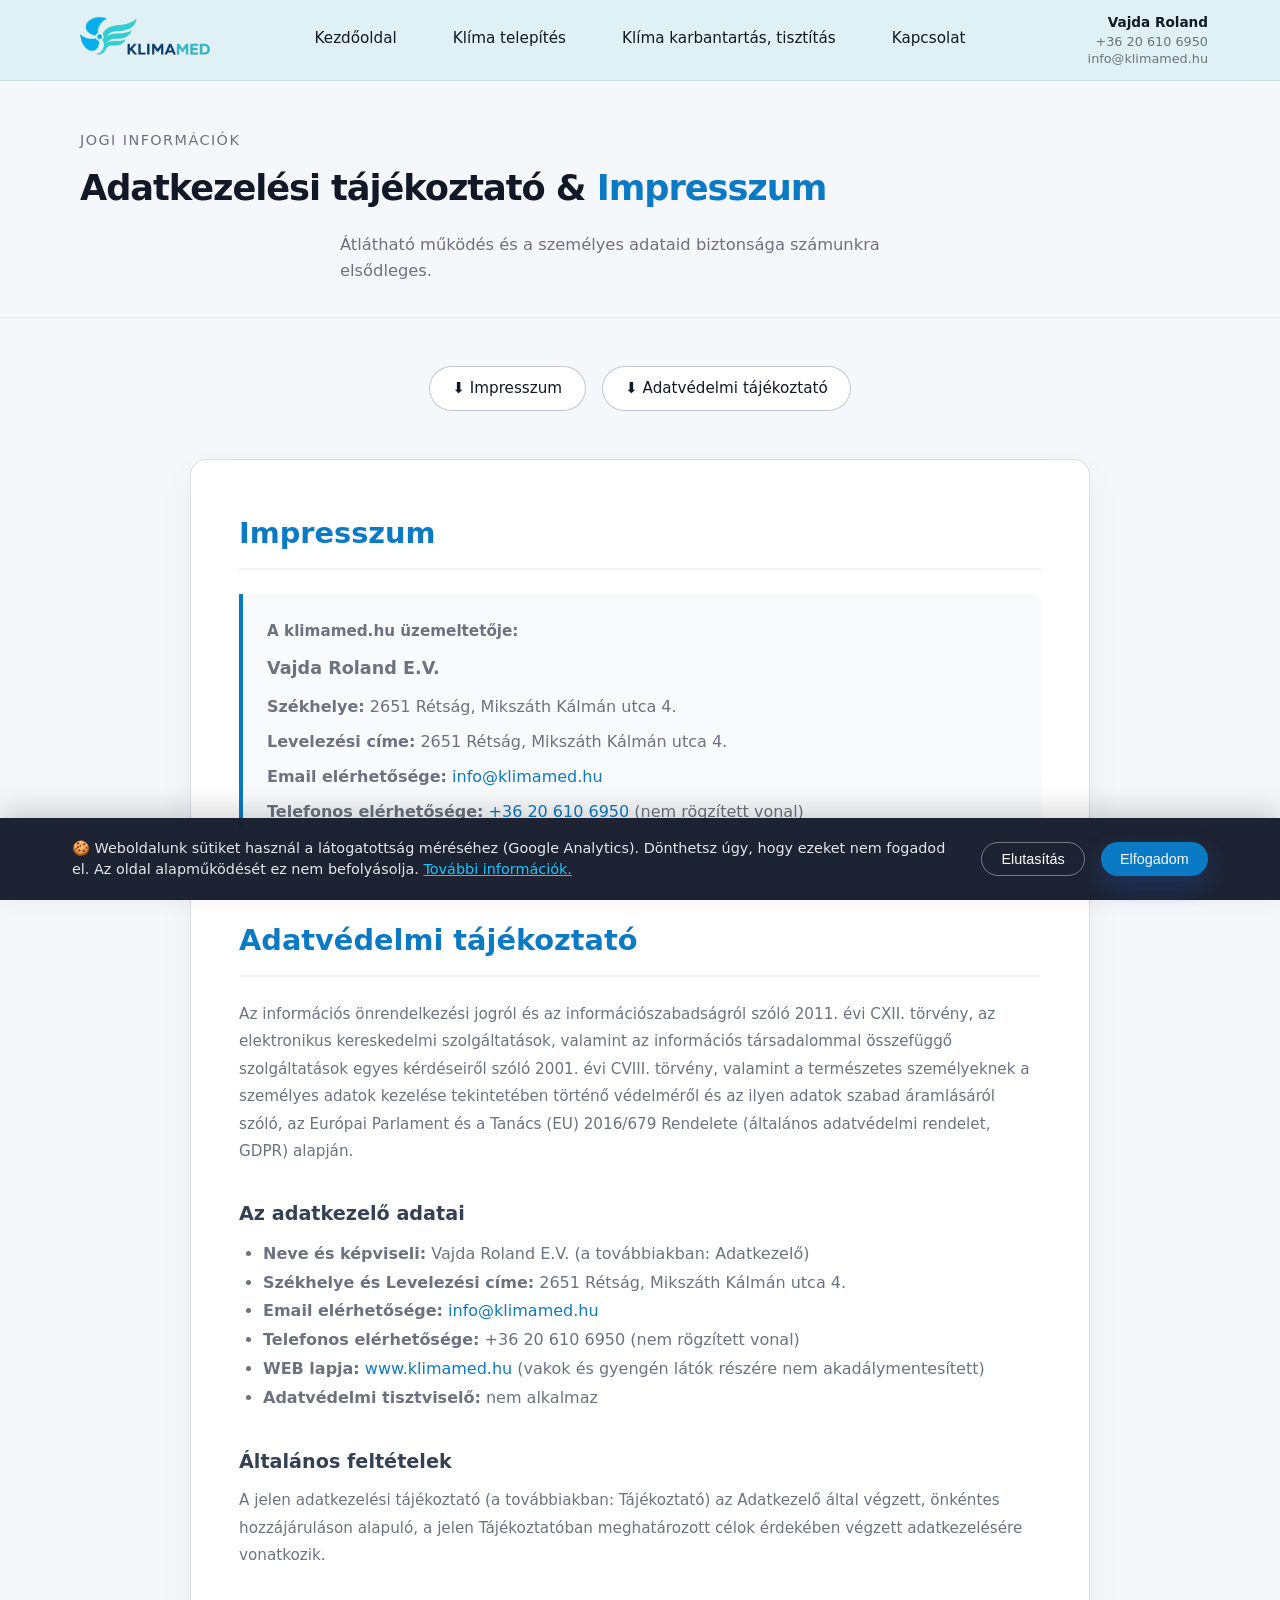
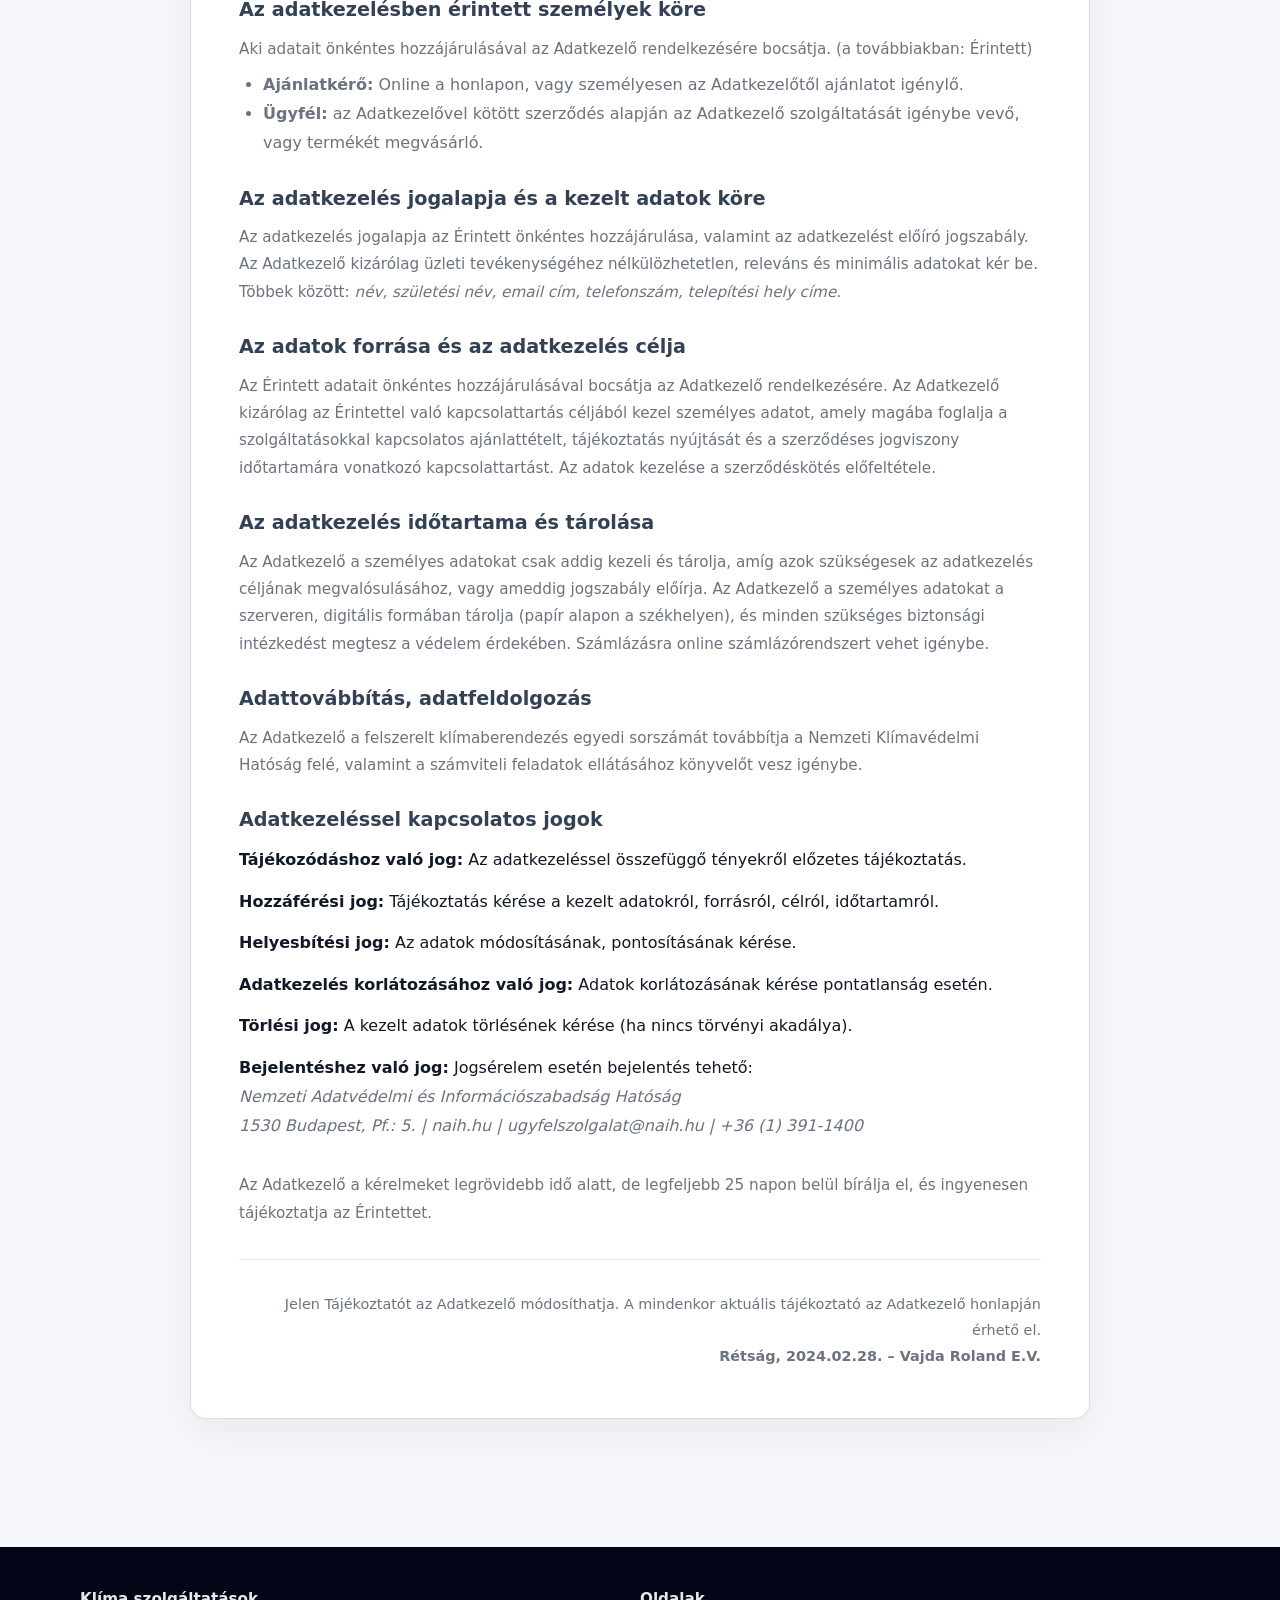
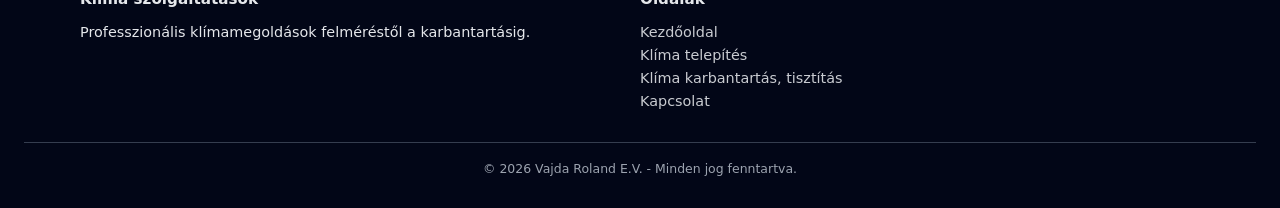
==== commit 2dc0129c: "Update adatkezelesi-tajekozatato-impresszum.html" ====
--- a/adatkezelesi-tajekozatato-impresszum.html
+++ b/adatkezelesi-tajekozatato-impresszum.html
@@ -66,8 +66,8 @@
             <p style="margin-bottom: 0.5rem;"><strong>A klimamed.hu üzemeltetője:</strong></p>
             <p style="margin-bottom: 0.5rem; font-size: 1.1rem; font-weight: 600;">Vajda Roland E.V.</p>
             <ul style="list-style: none; padding: 0; margin: 0; color: var(--color-muted);">
-              <li style="margin-bottom: 0.4rem;"><strong>Székhelye:</strong> 2120 Dunakeszi, Mansfeld Péter utca 11.</li>
-              <li style="margin-bottom: 0.4rem;"><strong>Levelezési címe:</strong> 2120 Dunakeszi, Mansfeld Péter utca 11.</li>
+              <li style="margin-bottom: 0.4rem;"><strong>Székhelye:</strong> 2651 Rétság, Mikszáth Kálmán utca 4.</li>
+              <li style="margin-bottom: 0.4rem;"><strong>Levelezési címe:</strong> 2651 Rétság, Mikszáth Kálmán utca 4.</li>
               <li style="margin-bottom: 0.4rem;"><strong>Email elérhetősége:</strong> <a href="mailto:info@klimamed.hu" style="color: var(--color-primary);">info@klimamed.hu</a></li>
               <li><strong>Telefonos elérhetősége:</strong> <a href="tel:+36206106950" style="color: var(--color-primary);">+36 20 610 6950</a> (nem rögzített vonal)</li>
             </ul>
@@ -86,7 +86,7 @@
           <h3 style="font-size: 1.2rem; margin-bottom: 0.5rem; color: #334155;">Az adatkezelő adatai</h3>
           <ul style="list-style-type: disc; padding-left: 1.5rem; margin-bottom: 2rem; color: var(--color-muted);">
             <li><strong>Neve és képviseli:</strong> Vajda Roland E.V. (a továbbiakban: Adatkezelő)</li>
-            <li><strong>Székhelye és Levelezési címe:</strong> 2120 Dunakeszi, Mansfeld Péter utca 11.</li>
+            <li><strong>Székhelye és Levelezési címe:</strong> 2651 Rétság, Mikszáth Kálmán utca 4.</li>
             <li><strong>Email elérhetősége:</strong> <a href="mailto:info@klimamed.hu" style="color: var(--color-primary);">info@klimamed.hu</a></li>
             <li><strong>Telefonos elérhetősége:</strong> +36 20 610 6950 (nem rögzített vonal)</li>
             <li><strong>WEB lapja:</strong> <a href="https://www.klimamed.hu" target="_blank" style="color: var(--color-primary);">www.klimamed.hu</a> (vakok és gyengén látók részére nem akadálymentesített)</li>
@@ -147,7 +147,7 @@
           
           <p style="font-size: 0.9rem; color: var(--color-muted); text-align: right;">
             Jelen Tájékoztatót az Adatkezelő módosíthatja. A mindenkor aktuális tájékoztató az Adatkezelő honlapján érhető el.<br>
-            <strong>Dunakeszi, 2024.02.28. – Vajda Roland E.V.</strong>
+            <strong>Rétság, 2024.02.28. – Vajda Roland E.V.</strong>
           </p>
         </div>
 
